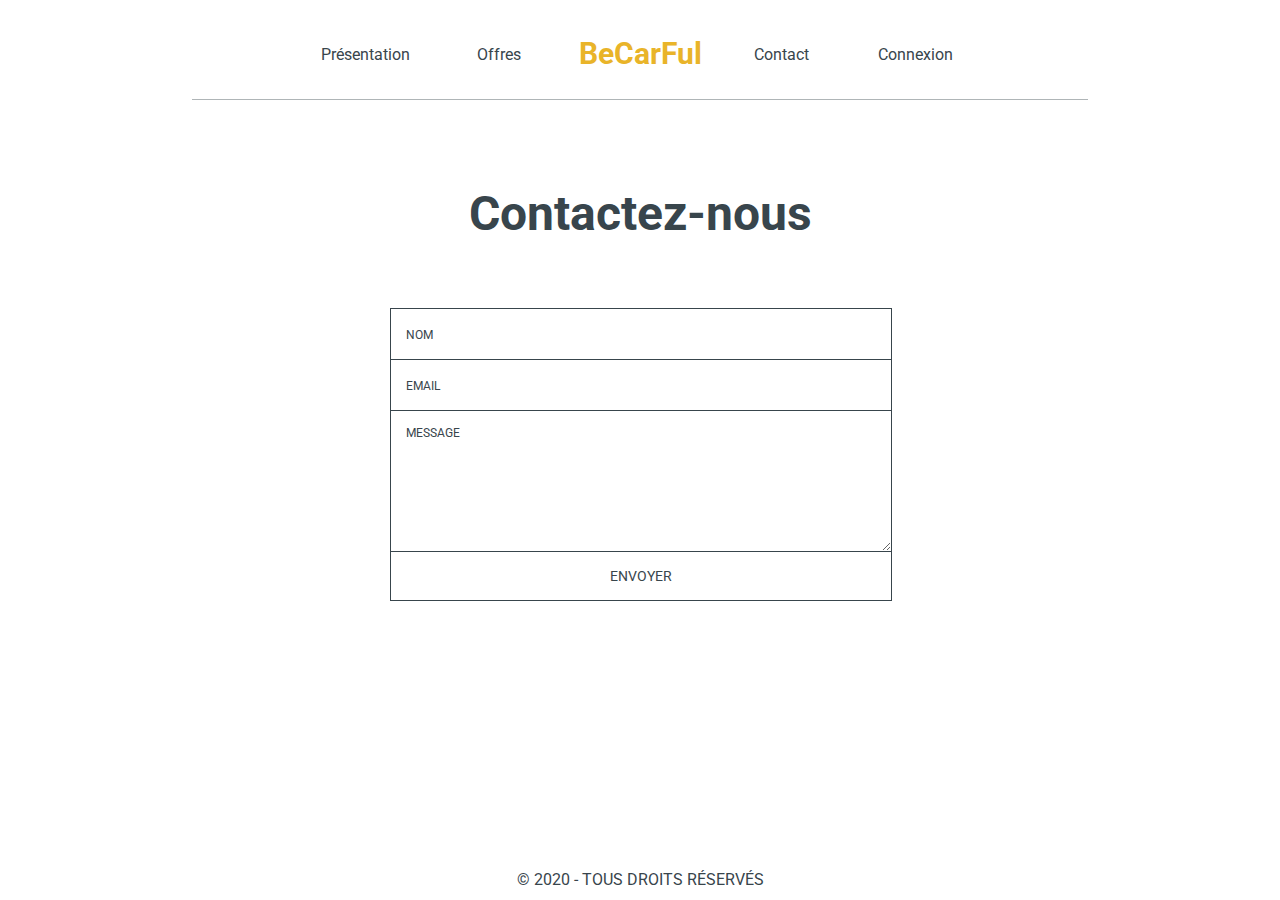
==== contact.html @ 16468955 "Ajout page contact + maj style.css" ====
<!DOCTYPE html>
<html lang="fr">
<head>
    <meta charset="UTF-8">
    <meta name="viewport" content="width=device-width, initial-scale=1.0">

    <title>BeCarFul</title>
    
    <link rel="stylesheet" href="style.css">
    <link rel="preconnect" href="https://fonts.gstatic.com">
    <link href="https://fonts.googleapis.com/css2?family=Roboto&display=swap" rel="stylesheet">
</head>
<body>
    <div class="menu">
        <h1>BeCarFul</h1>

        <ul class="menu-1">
            <li>
                <a href="">Présentation</a>
            </li>
            <li>
                <a href="">Offres</a>
            </li>
        </ul>
        <ul class="menu-2">
            <li>
                <a href="">Contact</a>
            </li>
            <li>
                <a href="">Connexion</a>
            </li>
        </ul>
    </div>

    <hr>

    <h2>Contactez-nous</h2>

        <form id="form" class="topBefore" method="post" action="traitement_formulaire.php">
            <input id="name" type="text" placeholder="NOM">
            <input id="email" type="text" placeholder="EMAIL">
            <textarea id="message" type="text" placeholder="MESSAGE"></textarea>
            <input id="submit" type="submit" value="ENVOYER">
        </form>

    <footer>
        © 2020 - TOUS DROITS RÉSERVÉS
    </footer>
</body>
</html>
---- style.css ----
* {
    margin: 0;
    padding: 0;
}

html body {
    font-family: 'Roboto', sans-serif;
    box-sizing: border-box;
    min-height: 100%;
    color: #38454C;
}

h1 {
    text-align: center;
    color: #E9B429;
    font-size: 30px;
    line-height: 28.64px;
    margin-top: 40px;
    margin-bottom: 30px;
}

h2 {
    text-align: center;
    font-size: 48px;
    line-height: 28.64px;
    margin-left: auto;
    margin-right: auto;
    margin-top: 100px;
    color: #38454C;
}

p {
    color: #38454C;
    font-size: 28px;
    line-height: 42px;
    position: absolute;
    top: 604px; left: 240px;
    width: 860px;
    height: 84px;
    opacity: 0.8;
}

hr {
    width: 70%;
    border: none;
    border-top: 1px solid #38454C;
    opacity: 0.4;
    text-align: center;
    margin: auto;
}

.menu {
    color: #38454C;
}

/* Menu */

.menu-1 {
    position: absolute;
    top: 30px; left: 300px;
}

.menu-2 {
    position: absolute;
    top: 30px; right: 300px;
}

li {
    display: inline-block;
}

a {
    display: block;
    width: 110px;
    padding: 5px 0;
    text-align: center;
    border: none;
    color: #38454C;
    text-decoration: none;
    margin: 10px;
}

a:hover {
    border-bottom: 2px solid #E9B429;
}

/* Index */

.corps {
    text-align: center;
    color: #38454C;
    margin-bottom: 50px;
}

.corps img {
    display: block;
    margin-top: 90px;
    margin-left: auto;
    margin-right: auto;
    max-width: 800px;
    height: auto;
}

.textsuperpos {
    position: absolute;
    top: 160px; left: 50%;
    transform: translate(-50%, -50%);
}

/* Contact */

@import url(https://fonts.googleapis.com/css?family=Lato:100,300,400);

input::-webkit-input-placeholder, textarea::-webkit-input-placeholder {
    color: #38454C;
    font-size: 0.875em;
}

input:focus::-webkit-input-placeholder, textarea:focus::-webkit-input-placeholder {
    color: #38454C;
}

input::-moz-placeholder, textarea::-moz-placeholder {
    color: #38454C;
    font-size: 0.875em;
}

input:focus::-moz-placeholder, textarea:focus::-moz-placeholder {
    color: #38454C;
}

input::placeholder, textarea::placeholder {
    color: #38454C;
    font-size: 0.875em;
}

input:focus::placeholder, textarea::focus:placeholder {
    color: #38454C;
}

input::-ms-placeholder, textarea::-ms-placeholder {
    color: #38454C;
    font-size: 0.875em;
}

input:focus::-ms-placeholder, textarea:focus::-ms-placeholder {
    color: #38454C;
}

/* On hover placeholder */

input:hover::-webkit-input-placeholder, textarea:hover::-webkit-input-placeholder {
    color: white;
    font-size: 0.875em;
}

input:hover:focus::-webkit-input-placeholder, textarea:hover:focus::-webkit-input-placeholder {
    color: white;
}

input:hover::-moz-placeholder, textarea:hover::-moz-placeholder {
    color: white;
    font-size: 0.875em;
}

input:hover:focus::-moz-placeholder, textarea:hover:focus::-moz-placeholder {
    color: white;
}

input:hover::placeholder, textarea:hover::placeholder {
    color: white;
    font-size: 0.875em;
}

input:hover:focus::placeholder, textarea:hover:focus::placeholder {
    color: white;
}

input:hover::placeholder, textarea:hover::placeholder {
    color: white;
    font-size: 0.875em;
}

input:hover:focus::-ms-placeholder, textarea:hover::focus:-ms-placeholder {
    color: white;
}

#form {
    position: relative;
    width: 500px;
    margin: 80px auto 100px auto;
}

input {
    font-family: 'Roboto', sans-serif;
    font-size: 0.875em;
    width: 470px;
    height: 50px;
    padding: 0px 15px 0px 15px;
    
    background: transparent;
    outline: none;
    color: #38454C;
    
    border: solid 1px #38454C;
    border-bottom: none;
    
    transition: all 0.3s ease-in-out;
    -webkit-transition: all 0.3s ease-in-out;
    -moz-transition: all 0.3s ease-in-out;
    -ms-transition: all 0.3s ease-in-out;
}

input:hover {
    background: #38454C;
    color: white;
}

textarea {
    width: 470px;
    max-width: 470px;
    height: 110px;
    max-height: 110px;
    padding: 15px;
    
    background: transparent;
    outline: none;
    
    color: #38454C;
    font-family: 'Roboto', sans-serif;
    font-size: 0.875em;
    
    border: solid 1px #38454C;
    
    transition: all 0.3s ease-in-out;
    -webkit-transition: all 0.3s ease-in-out;
    -moz-transition: all 0.3s ease-in-out;
    -ms-transition: all 0.3s ease-in-out;
}

textarea:hover {
    background: #38454C;
    color: white;
}

#submit {
    width: 502px;
    
    padding: 0;
    margin: -5px 0px 0px 0px;
    
    font-family: 'Roboto', sans-serif;
    font-size: 0.875em;
    color: #38454C;
    
    outline:none;
    cursor: pointer;
    
    border: solid 1px #38454C;
    border-top: none;
}

#submit:hover {
    color: white;
}

/* Footer */

footer {
    position: fixed;
    left: 0;
    bottom: 0;
    width: 100%;
    height: 30px;
    background-color: white;
    color: #38454C;
    text-align: center;
}
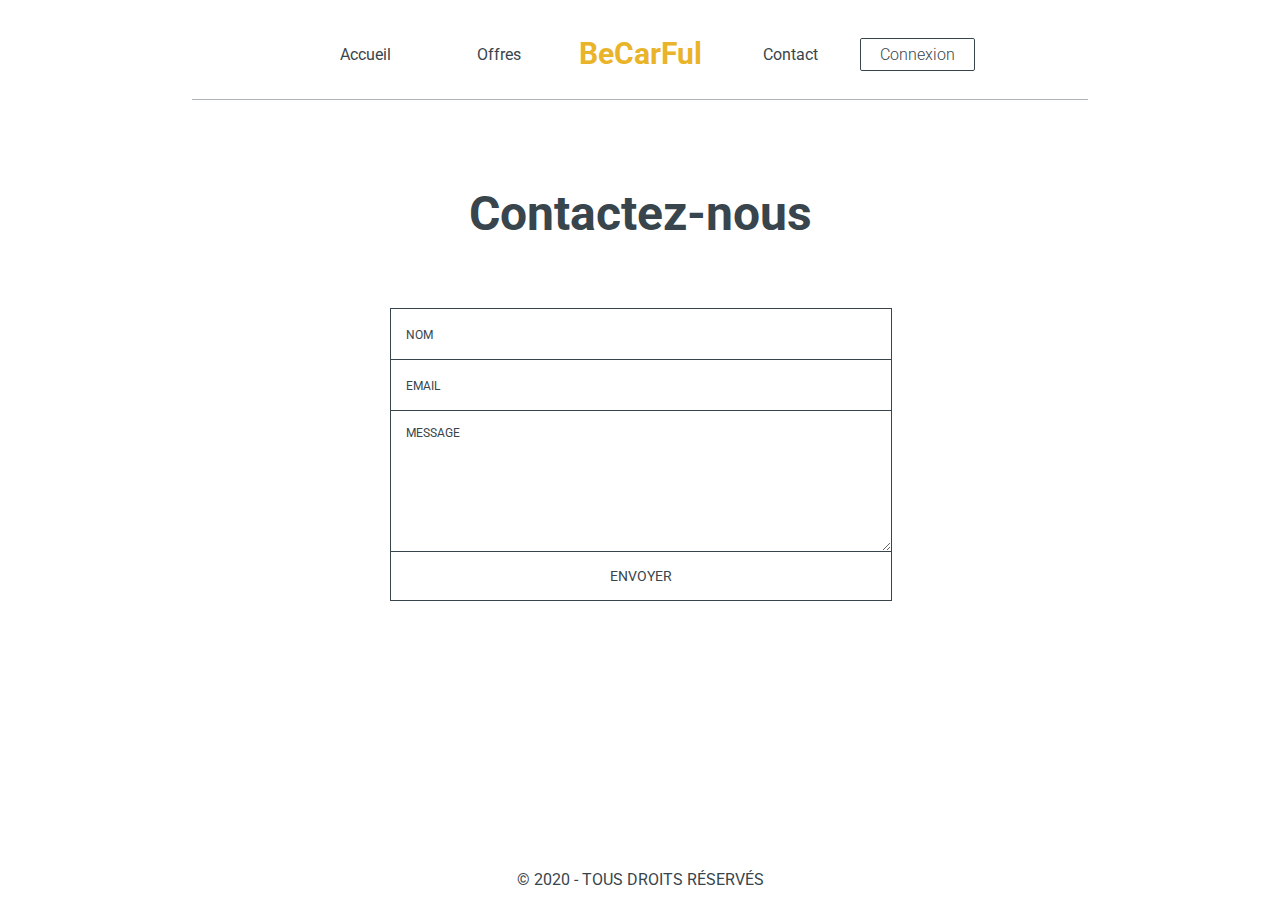
==== commit 4b34f3ff: "Modification de l'aspect + ajout PHP" ====
--- a/contact.html
+++ b/contact.html
@@ -16,18 +16,18 @@
 
         <ul class="menu-1">
             <li>
-                <a href="">Présentation</a>
+                <a class="boutonmenu" href="index.html">Accueil</a>
             </li>
             <li>
-                <a href="">Offres</a>
+                <a class="boutonmenu" href="offres.html">Offres</a>
             </li>
         </ul>
         <ul class="menu-2">
             <li>
-                <a href="">Contact</a>
+                <a class="boutonmenu" href="contact.html">Contact</a>
             </li>
             <li>
-                <a href="">Connexion</a>
+                <a href="login.html" class="button1">Connexion</a>
             </li>
         </ul>
     </div>
@@ -36,15 +36,16 @@
 
     <h2>Contactez-nous</h2>
 
-        <form id="form" class="topBefore" method="post" action="traitement_formulaire.php">
-            <input id="name" type="text" placeholder="NOM">
-            <input id="email" type="text" placeholder="EMAIL">
-            <textarea id="message" type="text" placeholder="MESSAGE"></textarea>
-            <input id="submit" type="submit" value="ENVOYER">
-        </form>
+    
+            <form id="form" class="topBefore" method="post" action="traitement_formulaire.php">
+                <input id="name" type="text" placeholder="NOM">
+                <input id="email" type="text" placeholder="EMAIL">
+                <textarea id="message" type="text" placeholder="MESSAGE"></textarea>
+                <input id="submit" type="submit" value="ENVOYER">
+            </form>
 
     <footer>
         © 2020 - TOUS DROITS RÉSERVÉS
     </footer>
 </body>
-</html>+</html>
--- a/style.css
+++ b/style.css
@@ -29,17 +29,6 @@
     color: #38454C;
 }
 
-p {
-    color: #38454C;
-    font-size: 28px;
-    line-height: 42px;
-    position: absolute;
-    top: 604px; left: 240px;
-    width: 860px;
-    height: 84px;
-    opacity: 0.8;
-}
-
 hr {
     width: 70%;
     border: none;
@@ -69,7 +58,7 @@
     display: inline-block;
 }
 
-a {
+.boutonmenu {
     display: block;
     width: 110px;
     padding: 5px 0;
@@ -82,6 +71,32 @@
 
 a:hover {
     border-bottom: 2px solid #E9B429;
+}
+
+a.button1 {
+    display: inline-block;
+    padding: 0.35em 1.2em;
+    border: 0.1em solid #38454C;
+    margin: 0 0.3em 0.3em 0;
+    border-radius: 0.12em;
+    box-sizing: border-box;
+    text-decoration: none;
+    font-family: 'Roboto',sans-serif;
+    font-weight: 300;
+    color: #38454C;
+    text-align: center;
+    transition: all 0.2s;
+}
+
+a.button1:hover {
+    border: 0.1em solid #E9B429;
+}
+
+@media all and (max-width:30em) {
+    a.button1 {
+        display:block;
+        margin:0.4em auto;
+    }
 }
 
 /* Index */
@@ -109,79 +124,81 @@
 
 /* Contact */
 
+
+
 @import url(https://fonts.googleapis.com/css?family=Lato:100,300,400);
 
-input::-webkit-input-placeholder, textarea::-webkit-input-placeholder {
-    color: #38454C;
-    font-size: 0.875em;
-}
-
-input:focus::-webkit-input-placeholder, textarea:focus::-webkit-input-placeholder {
-    color: #38454C;
-}
-
-input::-moz-placeholder, textarea::-moz-placeholder {
-    color: #38454C;
-    font-size: 0.875em;
-}
-
-input:focus::-moz-placeholder, textarea:focus::-moz-placeholder {
-    color: #38454C;
-}
-
-input::placeholder, textarea::placeholder {
-    color: #38454C;
-    font-size: 0.875em;
-}
-
-input:focus::placeholder, textarea::focus:placeholder {
-    color: #38454C;
-}
-
-input::-ms-placeholder, textarea::-ms-placeholder {
-    color: #38454C;
-    font-size: 0.875em;
-}
-
-input:focus::-ms-placeholder, textarea:focus::-ms-placeholder {
+.topBefore input::-webkit-input-placeholder, textarea::-webkit-input-placeholder {
+    color: #38454C;
+    font-size: 0.875em;
+}
+
+.topBefore input:focus::-webkit-input-placeholder, textarea:focus::-webkit-input-placeholder {
+    color: #38454C;
+}
+
+.topBefore input::-moz-placeholder, textarea::-moz-placeholder {
+    color: #38454C;
+    font-size: 0.875em;
+}
+
+.topBefore input:focus::-moz-placeholder, textarea:focus::-moz-placeholder {
+    color: #38454C;
+}
+
+.topBefore input::placeholder, textarea::placeholder {
+    color: #38454C;
+    font-size: 0.875em;
+}
+
+.topBefore input:focus::placeholder, textarea::focus:placeholder {
+    color: #38454C;
+}
+
+.topBefore input::-ms-placeholder, textarea::-ms-placeholder {
+    color: #38454C;
+    font-size: 0.875em;
+}
+
+.topBefore input:focus::-ms-placeholder, textarea:focus::-ms-placeholder {
     color: #38454C;
 }
 
 /* On hover placeholder */
 
-input:hover::-webkit-input-placeholder, textarea:hover::-webkit-input-placeholder {
-    color: white;
-    font-size: 0.875em;
-}
-
-input:hover:focus::-webkit-input-placeholder, textarea:hover:focus::-webkit-input-placeholder {
-    color: white;
-}
-
-input:hover::-moz-placeholder, textarea:hover::-moz-placeholder {
-    color: white;
-    font-size: 0.875em;
-}
-
-input:hover:focus::-moz-placeholder, textarea:hover:focus::-moz-placeholder {
-    color: white;
-}
-
-input:hover::placeholder, textarea:hover::placeholder {
-    color: white;
-    font-size: 0.875em;
-}
-
-input:hover:focus::placeholder, textarea:hover:focus::placeholder {
-    color: white;
-}
-
-input:hover::placeholder, textarea:hover::placeholder {
-    color: white;
-    font-size: 0.875em;
-}
-
-input:hover:focus::-ms-placeholder, textarea:hover::focus:-ms-placeholder {
+.topBefore input:hover::-webkit-input-placeholder, textarea:hover::-webkit-input-placeholder {
+    color: white;
+    font-size: 0.875em;
+}
+
+.topBefore input:hover:focus::-webkit-input-placeholder, textarea:hover:focus::-webkit-input-placeholder {
+    color: white;
+}
+
+.topBefore input:hover::-moz-placeholder, textarea:hover::-moz-placeholder {
+    color: white;
+    font-size: 0.875em;
+}
+
+.topBefore input:hover:focus::-moz-placeholder, textarea:hover:focus::-moz-placeholder {
+    color: white;
+}
+
+.topBefore input:hover::placeholder, textarea:hover::placeholder {
+    color: white;
+    font-size: 0.875em;
+}
+
+.topBefore input:hover:focus::placeholder, textarea:hover:focus::placeholder {
+    color: white;
+}
+
+.topBefore input:hover::placeholder, textarea:hover::placeholder {
+    color: white;
+    font-size: 0.875em;
+}
+
+.topBefore input:hover:focus::-ms-placeholder, textarea:hover::focus:-ms-placeholder {
     color: white;
 }
 
@@ -191,7 +208,7 @@
     margin: 80px auto 100px auto;
 }
 
-input {
+.topBefore input {
     font-family: 'Roboto', sans-serif;
     font-size: 0.875em;
     width: 470px;
@@ -263,6 +280,7 @@
 #submit:hover {
     color: white;
 }
+
 
 /* Footer */
 
@@ -275,4 +293,207 @@
     background-color: white;
     color: #38454C;
     text-align: center;
+}
+
+/* Offres */
+
+.content {
+	margin-top: 80px;
+	padding-bottom:80px;
+	position:relative;
+}
+
+.formules {	
+	border-collapse: separate;
+	border-spacing: 10px;
+	position:relative;
+	margin:auto;
+}
+
+.formules h3 {
+	text-align:center;
+	color: #E9B429;
+}
+
+.formules h4 {
+	text-align:center;
+}
+
+.formules td {
+	border: solid 1px #38454C;
+	width : 300px;
+	height : 350px;
+	background-color: #F0EEEE;
+	border-radius: 15px;
+}
+
+.boutonpermis1 {
+	display:block;
+	margin:auto;
+	position:relative;
+	margin-top:20px;
+	margin-bottom:20px;
+	border: solid 1px #38454C;
+	border-radius: 15px;
+	width:280px;
+	height:40px;
+    background-color: #F0EEEE;
+    cursor: pointer;
+}
+
+.boutonoffre {
+	display:block;
+	margin:auto;
+	position:relative;
+	border: solid 1px #38454C;
+	border-radius: 15px;
+	width:100px;
+	height:40px;
+    background-color: #F0EEEE;
+    cursor: pointer;
+}
+
+/* Login */
+
+.login {
+    position: relative;
+    margin: 80px auto;
+    padding: 20px 20px 20px;
+    width: 310px;
+    background: white;
+    border-radius: 3px;
+    -webkit-box-shadow: 0 0 200px rgba(255, 255, 255, 0.5), 0 1px 2px rgba(0, 0, 0, 0.3);
+    box-shadow: 0 0 200px rgba(255, 255, 255, 0.5), 0 1px 2px rgba(0, 0, 0, 0.3);
+}
+  
+.login:before {
+    content: '';
+    position: absolute;
+    top: -8px;
+    right: -8px;
+    bottom: -8px;
+    left: -8px;
+    z-index: -1;
+    background: rgba(0, 0, 0, 0.08);
+    border-radius: 4px;
+}
+
+.login p {
+    margin: 20px 0 0;
+}
+  
+.login p:first-child {
+    margin-top: 0;
+}
+  
+.login input[type=text], .login input[type=password] {
+    width: 278px;
+}
+  
+.login p.remember_me {
+    float: left;
+    line-height: 31px;
+}
+  
+.login p.remember_me label {
+    font-size: 12px;
+    color: #38454C;
+    cursor: pointer;
+}
+  
+.login p.remember_me input {
+    position: relative;
+    bottom: 1px;
+    margin-right: 4px;
+    vertical-align: middle;
+}
+  
+.login p.submit {
+    text-align: right;
+}
+  
+.login-help {
+    margin: 20px 0;
+    font-size: 11px;
+    color: #38454C;
+    text-align: center;
+}
+  
+.login-help a {
+    color: #E9B429;
+    text-decoration: none;
+}
+ 
+.login-help a:hover {
+    text-decoration: underline;
+}
+  
+:-moz-placeholder {
+    color: #c9c9c9 !important;
+    font-size: 13px;
+}
+  
+::-webkit-input-placeholder {
+    color: #ccc;
+    font-size: 13px;
+}
+  
+.login input {
+    font-size: 14px;
+}
+  
+.login input[type=text], input[type=password] {
+    margin: 5px;
+    padding: 0 10px;
+    width: 200px;
+    height: 34px;
+    color: #404040;
+    background: white;
+    border: 1px solid;
+    border-color: #c4c4c4 #d1d1d1 #d4d4d4;
+    border-radius: 2px;
+    outline: 5px solid #eff4f7;
+    -moz-outline-radius: 3px;
+    -webkit-box-shadow: inset 0 1px 3px rgba(0, 0, 0, 0.12);
+    box-shadow: inset 0 1px 3px rgba(0, 0, 0, 0.12);
+}
+  
+.login input[type=text]:focus, input[type=password]:focus {
+    border-color: #7dc9e2;
+    outline-color: #dceefc;
+    outline-offset: 0;
+}
+  
+.login input[type=submit] {
+    padding: 0 18px;
+    height: 29px;
+    font-size: 12px;
+    font-weight: bold;
+    color: #527881;
+    text-shadow: 0 1px #e3f1f1;
+    background: #cde5ef;
+    border: 1px solid;
+    border-color: #b4ccce #b3c0c8 #9eb9c2;
+    border-radius: 16px;
+    outline: 0;
+    -webkit-box-sizing: content-box;
+    -moz-box-sizing: content-box;
+    box-sizing: content-box;
+    background-image: -webkit-linear-gradient(top, #edf5f8, #cde5ef);
+    background-image: -moz-linear-gradient(top, #edf5f8, #cde5ef);
+    background-image: -o-linear-gradient(top, #edf5f8, #cde5ef);
+    background-image: linear-gradient(to bottom, #edf5f8, #cde5ef);
+    -webkit-box-shadow: inset 0 1px white, 0 1px 2px rgba(0, 0, 0, 0.15);
+    box-shadow: inset 0 1px white, 0 1px 2px rgba(0, 0, 0, 0.15);
+}
+  
+.login input[type=submit]:active {
+    background: #cde5ef;
+    border-color: #9eb9c2 #b3c0c8 #b4ccce;
+    -webkit-box-shadow: inset 0 0 3px rgba(0, 0, 0, 0.2);
+    box-shadow: inset 0 0 3px rgba(0, 0, 0, 0.2);
+}
+  
+.lt-ie9 input[type=text], .lt-ie9 input[type=password] {
+    line-height: 34px;
 }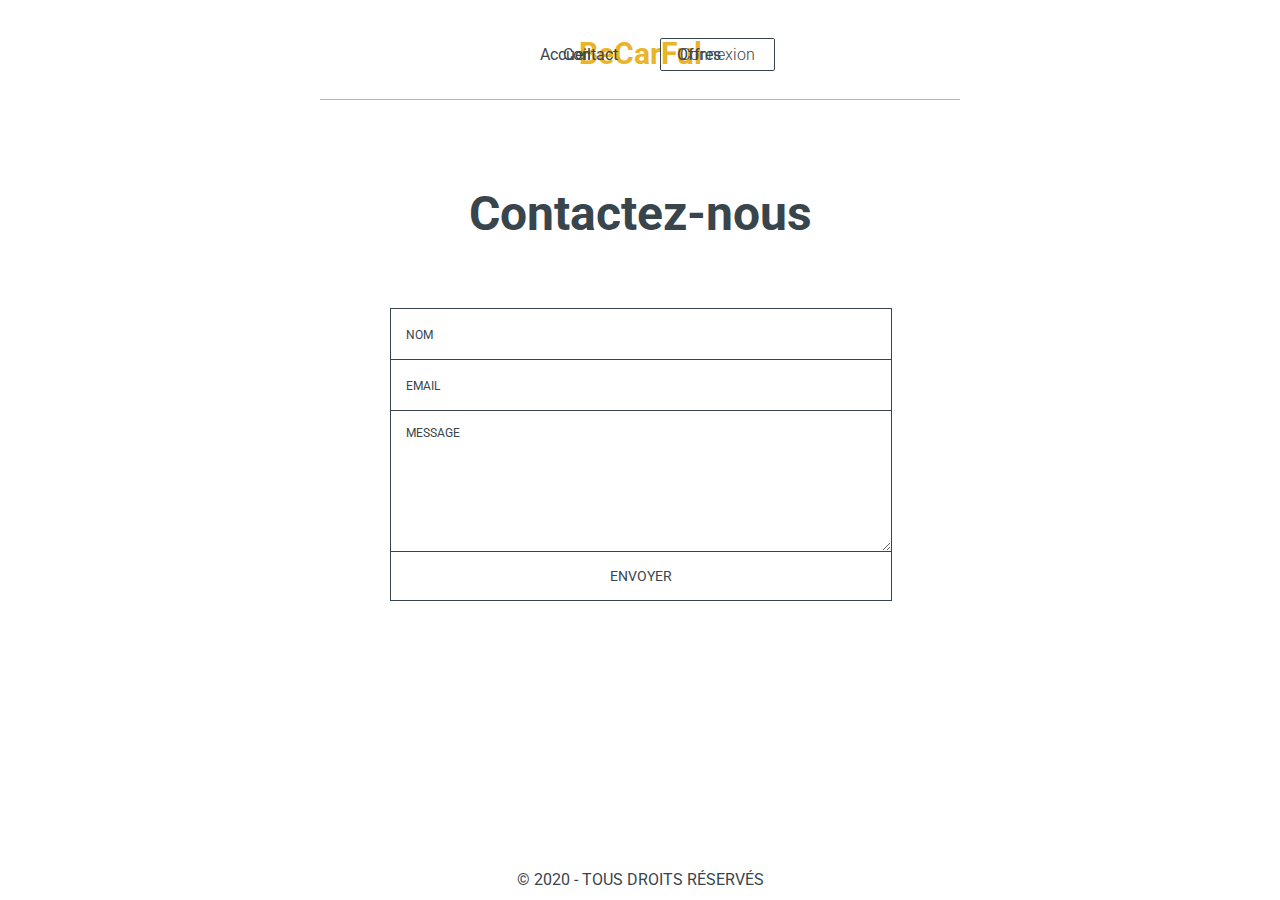
==== commit a49f5d7c: "Modification aspect avant passage" ====
--- a/contact.html
+++ b/contact.html
@@ -27,7 +27,7 @@
                 <a class="boutonmenu" href="contact.html">Contact</a>
             </li>
             <li>
-                <a href="login.html" class="button1">Connexion</a>
+                <a class="button1" href="login.html">Connexion</a>
             </li>
         </ul>
     </div>
--- a/style.css
+++ b/style.css
@@ -30,7 +30,7 @@
 }
 
 hr {
-    width: 70%;
+    width: 50%;
     border: none;
     border-top: 1px solid #38454C;
     opacity: 0.4;
@@ -46,12 +46,12 @@
 
 .menu-1 {
     position: absolute;
-    top: 30px; left: 300px;
+    top: 30px; left: 500px;
 }
 
 .menu-2 {
     position: absolute;
-    top: 30px; right: 300px;
+    top: 30px; right: 500px;
 }
 
 li {
@@ -109,7 +109,7 @@
 
 .corps img {
     display: block;
-    margin-top: 90px;
+    margin-top: 150px;
     margin-left: auto;
     margin-right: auto;
     max-width: 800px;
